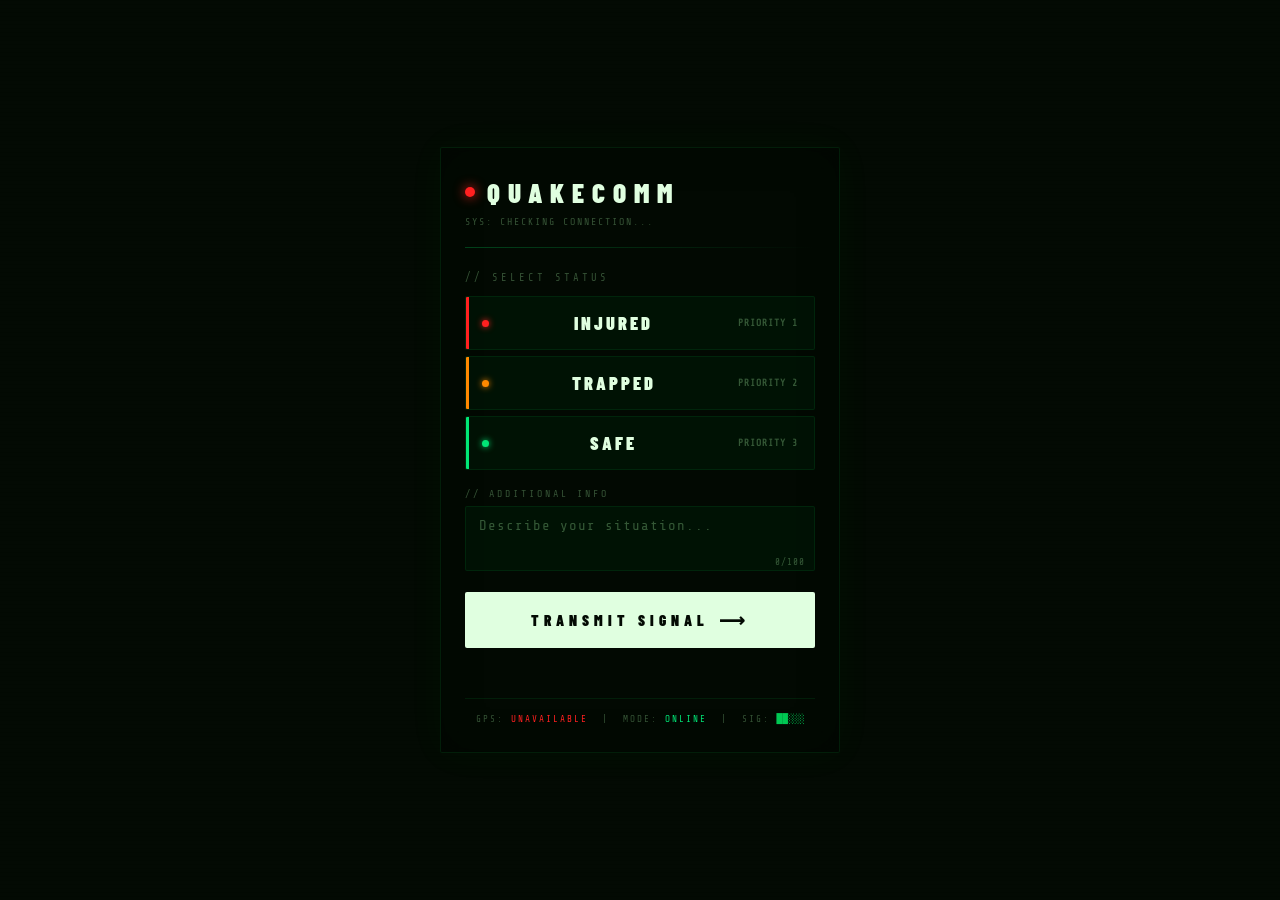
==== client/index.html @ 11e527c0 "initial commit: QuakeComm v1" ====
<!DOCTYPE html>
<html lang="en">
<head>
  <meta charset="UTF-8" />
  <meta name="viewport" content="width=device-width, initial-scale=1.0" />
  <meta name="theme-color" content="#030a03" />
  <title>QuakeComm</title>
  <link rel="stylesheet" href="style.css" />
  <link rel="manifest" href="manifest.json" />
</head>
<body>

  <div id="radar-bg">
    <canvas id="radar-canvas"></canvas>
  </div>

  <div id="scanline"></div>

  <div id="app">

    <div id="header">
      <div id="logo-line">
        <div id="signal-dot"></div>
        <h1>QUAKECOMM</h1>
      </div>
      <p id="status-bar" class="mono">SYS: CHECKING CONNECTION...</p>
    </div>

    <div id="divider"></div>

    <div id="main">

      <p id="instruction" class="mono">// SELECT STATUS</p>

      <div id="buttons">
        <button class="status-btn" id="btn-critical" data-status="critical">
          <span class="btn-dot critical-dot"></span>
          <span class="btn-label">INJURED</span>
          <span class="btn-code mono">PRIORITY 1</span>
        </button>
        <button class="status-btn" id="btn-trapped" data-status="trapped">
          <span class="btn-dot trapped-dot"></span>
          <span class="btn-label">TRAPPED</span>
          <span class="btn-code mono">PRIORITY 2</span>
        </button>
        <button class="status-btn" id="btn-safe" data-status="safe">
          <span class="btn-dot safe-dot"></span>
          <span class="btn-label">SAFE</span>
          <span class="btn-code mono">PRIORITY 3</span>
        </button>
      </div>

      <div id="note-wrapper">
        <label class="mono" id="note-label">// ADDITIONAL INFO</label>
        <textarea id="note" placeholder="Describe your situation..." maxlength="100"></textarea>
        <span id="char-count" class="mono">0/100</span>
      </div>

      <button id="send-btn">
        <span id="send-label">TRANSMIT SIGNAL</span>
        <span id="send-icon">⟶</span>
      </button>

      <p id="feedback" class="mono"></p>

    </div>

    <div id="footer" class="mono">
      GPS: <span id="gps-status">ACQUIRING...</span>
      &nbsp;|&nbsp;
      MODE: <span id="mode-status">ONLINE</span>
      &nbsp;|&nbsp;
      SIG: <span id="sig-strength">██░░░</span>
    </div>

  </div>

  <script src="app.js"></script>

  <script>
    // Radar canvas animation
    const canvas = document.getElementById('radar-canvas');
    const ctx = canvas.getContext('2d');
    let angle = 0;

    function resize() {
      canvas.width = window.innerWidth;
      canvas.height = window.innerHeight;
    }

    resize();
    window.addEventListener('resize', resize);

    const dots = Array.from({length: 6}, () => ({
      r: Math.random() * 180 + 40,
      a: Math.random() * Math.PI * 2,
      brightness: 0
    }));

    function draw() {
      const cx = canvas.width / 2;
      const cy = canvas.height / 2;
      const maxR = Math.min(canvas.width, canvas.height) * 0.42;

      ctx.clearRect(0, 0, canvas.width, canvas.height);

      // Rings
      [0.3, 0.55, 0.8, 1].forEach(scale => {
        ctx.beginPath();
        ctx.arc(cx, cy, maxR * scale, 0, Math.PI * 2);
        ctx.strokeStyle = 'rgba(0, 200, 80, 0.07)';
        ctx.lineWidth = 1;
        ctx.stroke();
      });

      // Cross lines
      ctx.strokeStyle = 'rgba(0, 200, 80, 0.06)';
      ctx.lineWidth = 1;
      ctx.beginPath(); ctx.moveTo(cx - maxR, cy); ctx.lineTo(cx + maxR, cy); ctx.stroke();
      ctx.beginPath(); ctx.moveTo(cx, cy - maxR); ctx.lineTo(cx, cy + maxR); ctx.stroke();

      // Sweep
      const gradient = ctx.createConicalGradient
        ? null
        : null;

      ctx.save();
      ctx.translate(cx, cy);
      ctx.rotate(angle);

      const sweep = ctx.createLinearGradient(0, 0, maxR, 0);
      sweep.addColorStop(0, 'rgba(0, 220, 80, 0.0)');
      sweep.addColorStop(0.7, 'rgba(0, 220, 80, 0.06)');
      sweep.addColorStop(1, 'rgba(0, 220, 80, 0.18)');

      ctx.beginPath();
      ctx.moveTo(0, 0);
      ctx.arc(0, 0, maxR, -0.35, 0);
      ctx.closePath();
      ctx.fillStyle = sweep;
      ctx.fill();

      // Sweep line
      ctx.beginPath();
      ctx.moveTo(0, 0);
      ctx.lineTo(maxR, 0);
      ctx.strokeStyle = 'rgba(0, 255, 80, 0.35)';
      ctx.lineWidth = 1.5;
      ctx.stroke();

      ctx.restore();

      // Dots
      dots.forEach(dot => {
        const da = ((angle - dot.a) % (Math.PI * 2) + Math.PI * 2) % (Math.PI * 2);
        if (da < 0.15) dot.brightness = 1;
        else dot.brightness *= 0.985;

        if (dot.brightness > 0.05) {
          const dx = cx + Math.cos(dot.a) * dot.r * (maxR / 200);
          const dy = cy + Math.sin(dot.a) * dot.r * (maxR / 200);
          ctx.beginPath();
          ctx.arc(dx, dy, 3, 0, Math.PI * 2);
          ctx.fillStyle = `rgba(0, 255, 100, ${dot.brightness * 0.9})`;
          ctx.fill();

          if (dot.brightness > 0.3) {
            ctx.beginPath();
            ctx.arc(dx, dy, 8, 0, Math.PI * 2);
            ctx.fillStyle = `rgba(0, 255, 100, ${dot.brightness * 0.08})`;
            ctx.fill();
          }
        }
      });

      // Center dot
      ctx.beginPath();
      ctx.arc(cx, cy, 3, 0, Math.PI * 2);
      ctx.fillStyle = 'rgba(0, 255, 80, 0.6)';
      ctx.fill();

      angle += 0.012;
      requestAnimationFrame(draw);
    }

    draw();

    // Char counter
    const noteEl = document.getElementById('note');
    const charCount = document.getElementById('char-count');
    if (noteEl) {
      noteEl.addEventListener('input', () => {
        charCount.textContent = noteEl.value.length + '/100';
      });
    }

    // Button selection
    document.querySelectorAll('.status-btn').forEach(btn => {
      btn.addEventListener('click', () => {
        document.querySelectorAll('.status-btn').forEach(b => b.classList.remove('selected'));
        btn.classList.add('selected');
      });
    });
  </script>

</body>
</html>
---- client/style.css ----
@import url('https://fonts.googleapis.com/css2?family=Share+Tech+Mono&family=Barlow+Condensed:wght@400;700;900&display=swap');

:root {
  --bg: #030a03;
  --surface: rgba(0, 20, 5, 0.85);
  --surface2: rgba(0, 30, 8, 0.9);
  --border: rgba(0, 180, 60, 0.12);
  --border-hover: rgba(0, 180, 60, 0.25);
  --critical: #ff2020;
  --trapped: #ff8800;
  --safe: #00e676;
  --green: #00c853;
  --text: #e0ffe0;
  --muted: rgba(150, 220, 150, 0.35);
  --dim: rgba(0, 180, 60, 0.08);
}

* { margin: 0; padding: 0; box-sizing: border-box; }

body {
  background-color: var(--bg);
  color: var(--text);
  font-family: 'Barlow Condensed', sans-serif;
  min-height: 100vh;
  display: flex;
  justify-content: center;
  align-items: center;
  overflow: hidden;
  position: relative;
}

/* Radar background */
#radar-bg {
  position: fixed;
  inset: 0;
  z-index: 0;
  opacity: 0.9;
}

#radar-canvas {
  width: 100%;
  height: 100%;
}

/* Scanline overlay */
#scanline {
  position: fixed;
  inset: 0;
  background: repeating-linear-gradient(
    0deg,
    transparent,
    transparent 3px,
    rgba(0, 0, 0, 0.08) 3px,
    rgba(0, 0, 0, 0.08) 4px
  );
  pointer-events: none;
  z-index: 1;
}

/* App */
#app {
  position: relative;
  z-index: 2;
  width: 100%;
  max-width: 400px;
  padding: 28px 24px;
  background: rgba(3, 10, 3, 0.75);
  border: 1px solid var(--border);
  border-radius: 2px;
  backdrop-filter: blur(12px);
  box-shadow:
    0 0 40px rgba(0, 200, 60, 0.04),
    inset 0 0 40px rgba(0, 0, 0, 0.3);
}

.mono { font-family: 'Share Tech Mono', monospace; }

/* Header */
#header { margin-bottom: 20px; }

#logo-line {
  display: flex;
  align-items: center;
  gap: 12px;
  margin-bottom: 8px;
}

#signal-dot {
  width: 10px;
  height: 10px;
  border-radius: 50%;
  background: var(--critical);
  box-shadow: 0 0 12px var(--critical);
  animation: blink 1.4s ease-in-out infinite;
}

@keyframes blink {
  0%, 100% { opacity: 1; box-shadow: 0 0 12px var(--critical); }
  50% { opacity: 0.3; box-shadow: none; }
}

#header h1 {
  font-size: 1.7rem;
  font-weight: 900;
  letter-spacing: 8px;
  color: var(--text);
}

#status-bar {
  font-size: 0.62rem;
  color: var(--muted);
  letter-spacing: 2px;
  text-transform: uppercase;
}

/* Divider */
#divider {
  height: 1px;
  background: linear-gradient(90deg, var(--green), transparent);
  margin-bottom: 24px;
  opacity: 0.3;
}

/* Instruction */
#instruction {
  font-size: 0.65rem;
  letter-spacing: 3px;
  color: var(--muted);
  margin-bottom: 12px;
  text-transform: uppercase;
}

/* Buttons */
#buttons {
  display: flex;
  flex-direction: column;
  gap: 6px;
  margin-bottom: 18px;
}

.status-btn {
  display: flex;
  align-items: center;
  gap: 12px;
  padding: 15px 16px;
  font-family: 'Barlow Condensed', sans-serif;
  font-size: 1.15rem;
  font-weight: 900;
  letter-spacing: 3px;
  text-transform: uppercase;
  border: 1px solid var(--border);
  border-radius: 2px;
  cursor: pointer;
  background-color: var(--surface);
  color: var(--text);
  transition: all 0.15s ease;
  position: relative;
  overflow: hidden;
}

.status-btn::before {
  content: '';
  position: absolute;
  left: 0; top: 0; bottom: 0;
  width: 3px;
  transition: width 0.2s ease, opacity 0.2s;
}

#btn-critical::before { background: var(--critical); }
#btn-trapped::before  { background: var(--trapped); }
#btn-safe::before     { background: var(--safe); }

.status-btn:hover {
  background-color: var(--surface2);
  border-color: var(--border-hover);
}

.status-btn:hover::before { width: 4px; }

#btn-critical.selected {
  border-color: rgba(255,32,32,0.3);
  box-shadow: inset 0 0 30px rgba(255,32,32,0.07), 0 0 15px rgba(255,32,32,0.05);
}
#btn-trapped.selected {
  border-color: rgba(255,136,0,0.3);
  box-shadow: inset 0 0 30px rgba(255,136,0,0.07), 0 0 15px rgba(255,136,0,0.05);
}
#btn-safe.selected {
  border-color: rgba(0,230,118,0.3);
  box-shadow: inset 0 0 30px rgba(0,230,118,0.07), 0 0 15px rgba(0,230,118,0.05);
}

.btn-dot {
  width: 7px; height: 7px;
  border-radius: 50%;
  flex-shrink: 0;
}

.critical-dot { background: var(--critical); box-shadow: 0 0 6px var(--critical); }
.trapped-dot  { background: var(--trapped);  box-shadow: 0 0 6px var(--trapped); }
.safe-dot     { background: var(--safe);     box-shadow: 0 0 6px var(--safe); }

.btn-label { flex: 1; }

.btn-code {
  font-size: 0.6rem;
  color: var(--muted);
  letter-spacing: 1px;
}

/* Note */
#note-wrapper {
  position: relative;
  margin-bottom: 18px;
}

#note-label {
  display: block;
  font-size: 0.62rem;
  letter-spacing: 3px;
  color: var(--muted);
  margin-bottom: 7px;
  text-transform: uppercase;
}

#note {
  width: 100%;
  padding: 11px 13px;
  font-size: 0.88rem;
  font-family: 'Share Tech Mono', monospace;
  border-radius: 2px;
  border: 1px solid var(--border);
  background-color: var(--surface);
  color: var(--text);
  resize: none;
  height: 65px;
  outline: none;
  transition: border-color 0.2s;
  letter-spacing: 1px;
}

#note:focus { border-color: var(--border-hover); }
#note::placeholder { color: var(--muted); }

#char-count {
  position: absolute;
  bottom: 7px; right: 10px;
  font-size: 0.58rem;
  color: var(--muted);
  letter-spacing: 1px;
}

/* Send */
#send-btn {
  width: 100%;
  padding: 17px;
  font-size: 0.95rem;
  font-weight: 900;
  font-family: 'Barlow Condensed', sans-serif;
  letter-spacing: 5px;
  text-transform: uppercase;
  background-color: var(--text);
  color: var(--bg);
  border: none;
  border-radius: 2px;
  cursor: pointer;
  transition: opacity 0.15s, transform 0.1s;
  display: flex;
  align-items: center;
  justify-content: center;
  gap: 10px;
  margin-bottom: 14px;
}

#send-btn:hover { opacity: 0.88; }
#send-btn:active { transform: scale(0.99); }
#send-btn:disabled { opacity: 0.2; cursor: not-allowed; }

#send-icon {
  font-size: 1.1rem;
  transition: transform 0.2s;
}

#send-btn:hover #send-icon { transform: translateX(5px); }

/* Feedback */
#feedback {
  text-align: center;
  font-size: 0.62rem;
  letter-spacing: 3px;
  color: var(--muted);
  text-transform: uppercase;
  min-height: 14px;
}

/* Footer */
#footer {
  margin-top: 22px;
  padding-top: 14px;
  border-top: 1px solid var(--border);
  font-size: 0.58rem;
  letter-spacing: 2px;
  color: var(--muted);
  text-transform: uppercase;
  text-align: center;
}

#gps-status  { color: var(--trapped); }
#mode-status { color: var(--safe); }
#sig-strength { color: var(--green); letter-spacing: 0; }
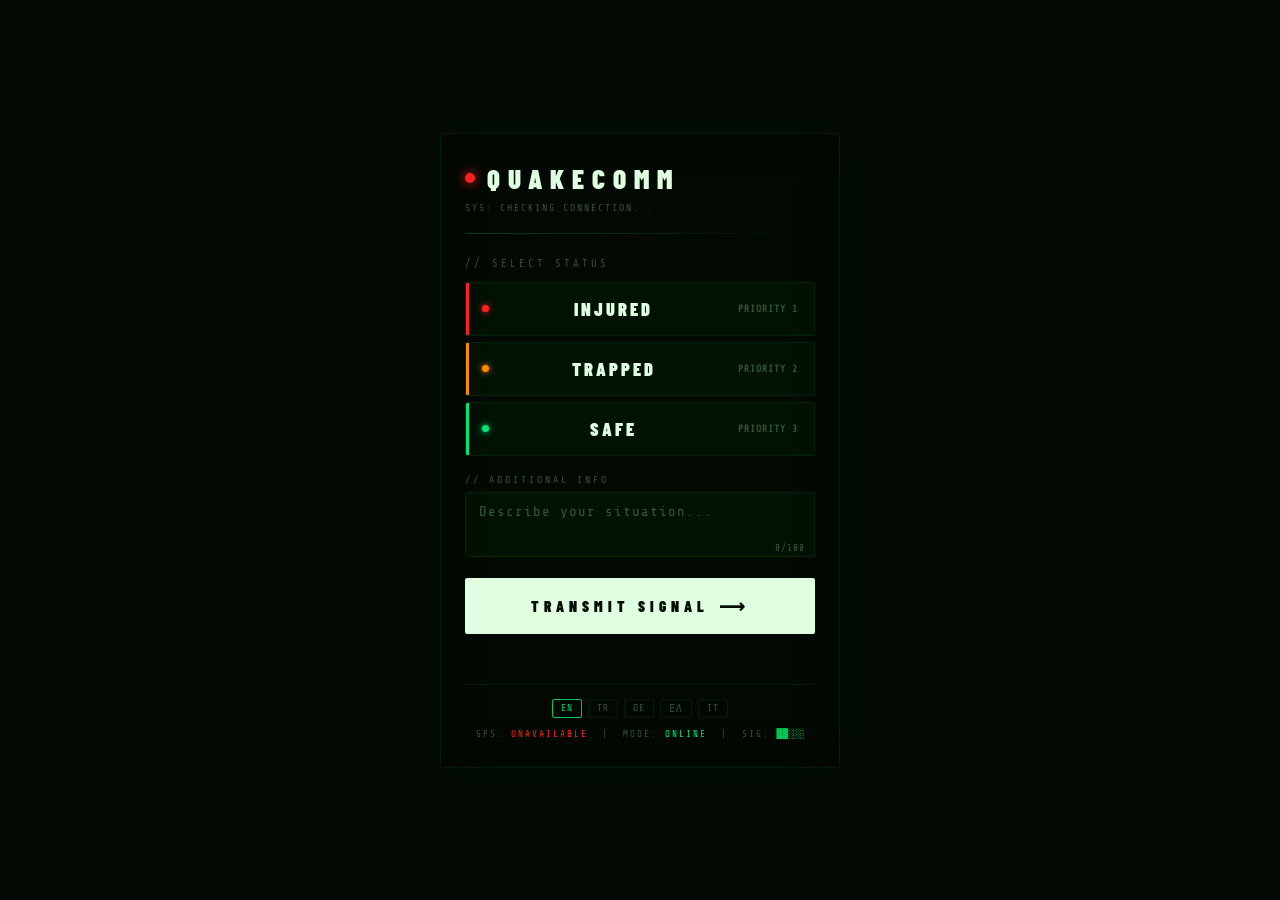
==== commit 2342ae50: "add language support to index.html" ====
--- a/client/index.html
+++ b/client/index.html
@@ -35,29 +35,29 @@
       <div id="buttons">
         <button class="status-btn" id="btn-critical" data-status="critical">
           <span class="btn-dot critical-dot"></span>
-          <span class="btn-label">INJURED</span>
+          <span class="btn-label" data-i18n="injured">INJURED</span>
           <span class="btn-code mono">PRIORITY 1</span>
         </button>
         <button class="status-btn" id="btn-trapped" data-status="trapped">
           <span class="btn-dot trapped-dot"></span>
-          <span class="btn-label">TRAPPED</span>
+          <span class="btn-label" data-i18n="trapped">TRAPPED</span>
           <span class="btn-code mono">PRIORITY 2</span>
         </button>
         <button class="status-btn" id="btn-safe" data-status="safe">
           <span class="btn-dot safe-dot"></span>
-          <span class="btn-label">SAFE</span>
+          <span class="btn-label" data-i18n="safe">SAFE</span>
           <span class="btn-code mono">PRIORITY 3</span>
         </button>
       </div>
 
       <div id="note-wrapper">
-        <label class="mono" id="note-label">// ADDITIONAL INFO</label>
+        <label class="mono" id="note-label" data-i18n="additional_info">// ADDITIONAL INFO</label>
         <textarea id="note" placeholder="Describe your situation..." maxlength="100"></textarea>
         <span id="char-count" class="mono">0/100</span>
       </div>
 
       <button id="send-btn">
-        <span id="send-label">TRANSMIT SIGNAL</span>
+        <span id="send-label" data-i18n="transmit">TRANSMIT SIGNAL</span>
         <span id="send-icon">⟶</span>
       </button>
 
@@ -66,6 +66,13 @@
     </div>
 
     <div id="footer" class="mono">
+      <div id="lang-bar">
+        <button class="lang-btn active" onclick="setLang('en')">EN</button>
+        <button class="lang-btn" onclick="setLang('tr')">TR</button>
+        <button class="lang-btn" onclick="setLang('de')">DE</button>
+        <button class="lang-btn" onclick="setLang('el')">ΕΛ</button>
+        <button class="lang-btn" onclick="setLang('it')">IT</button>
+      </div>
       GPS: <span id="gps-status">ACQUIRING...</span>
       &nbsp;|&nbsp;
       MODE: <span id="mode-status">ONLINE</span>
@@ -78,6 +85,25 @@
   <script src="app.js"></script>
 
   <script>
+    const TRANSLATIONS = {
+      en: { injured: 'INJURED', trapped: 'TRAPPED', safe: 'SAFE', additional_info: '// ADDITIONAL INFO', transmit: 'TRANSMIT SIGNAL', placeholder: 'Describe your situation...' },
+      tr: { injured: 'YARALIYIM', trapped: 'MAHSURUM', safe: 'SAĞLAMIM', additional_info: '// EK BİLGİ', transmit: 'SİNYAL GÖNDER', placeholder: 'Durumunuzu açıklayın...' },
+      de: { injured: 'VERLETZT', trapped: 'EINGESCHLOSSEN', safe: 'SICHER', additional_info: '// ZUSATZINFO', transmit: 'SIGNAL SENDEN', placeholder: 'Beschreiben Sie Ihre Situation...' },
+      el: { injured: 'ΤΡΑΥΜΑΤΙΑΣ', trapped: 'ΠΑΓΙΔΕΥΜΕΝΟΣ', safe: 'ΑΣΦΑΛΗΣ', additional_info: '// ΕΠΙΠΛΕΟΝ ΠΛΗΡΟΦΟΡΙΕΣ', transmit: 'ΑΠΟΣΤΟΛΗ ΣΗΜΑΤΟΣ', placeholder: 'Περιγράψτε την κατάστασή σας...' },
+      it: { injured: 'FERITO', trapped: 'INTRAPPOLATO', safe: 'SICURO', additional_info: '// INFO AGGIUNTIVE', transmit: 'TRASMETTI SEGNALE', placeholder: 'Descrivi la tua situazione...' }
+    };
+
+    function setLang(lang) {
+      const t = TRANSLATIONS[lang];
+      document.querySelectorAll('[data-i18n]').forEach(el => {
+        const key = el.getAttribute('data-i18n');
+        if (t[key]) el.textContent = t[key];
+      });
+      document.getElementById('note').placeholder = t.placeholder;
+      document.querySelectorAll('.lang-btn').forEach(btn => btn.classList.remove('active'));
+      event.target.classList.add('active');
+    }
+
     // Radar canvas animation
     const canvas = document.getElementById('radar-canvas');
     const ctx = canvas.getContext('2d');
@@ -104,7 +130,6 @@
 
       ctx.clearRect(0, 0, canvas.width, canvas.height);
 
-      // Rings
       [0.3, 0.55, 0.8, 1].forEach(scale => {
         ctx.beginPath();
         ctx.arc(cx, cy, maxR * scale, 0, Math.PI * 2);
@@ -113,16 +138,10 @@
         ctx.stroke();
       });
 
-      // Cross lines
       ctx.strokeStyle = 'rgba(0, 200, 80, 0.06)';
       ctx.lineWidth = 1;
       ctx.beginPath(); ctx.moveTo(cx - maxR, cy); ctx.lineTo(cx + maxR, cy); ctx.stroke();
       ctx.beginPath(); ctx.moveTo(cx, cy - maxR); ctx.lineTo(cx, cy + maxR); ctx.stroke();
-
-      // Sweep
-      const gradient = ctx.createConicalGradient
-        ? null
-        : null;
 
       ctx.save();
       ctx.translate(cx, cy);
@@ -140,7 +159,6 @@
       ctx.fillStyle = sweep;
       ctx.fill();
 
-      // Sweep line
       ctx.beginPath();
       ctx.moveTo(0, 0);
       ctx.lineTo(maxR, 0);
@@ -150,7 +168,6 @@
 
       ctx.restore();
 
-      // Dots
       dots.forEach(dot => {
         const da = ((angle - dot.a) % (Math.PI * 2) + Math.PI * 2) % (Math.PI * 2);
         if (da < 0.15) dot.brightness = 1;
@@ -173,7 +190,6 @@
         }
       });
 
-      // Center dot
       ctx.beginPath();
       ctx.arc(cx, cy, 3, 0, Math.PI * 2);
       ctx.fillStyle = 'rgba(0, 255, 80, 0.6)';
@@ -185,7 +201,6 @@
 
     draw();
 
-    // Char counter
     const noteEl = document.getElementById('note');
     const charCount = document.getElementById('char-count');
     if (noteEl) {
@@ -194,7 +209,6 @@
       });
     }
 
-    // Button selection
     document.querySelectorAll('.status-btn').forEach(btn => {
       btn.addEventListener('click', () => {
         document.querySelectorAll('.status-btn').forEach(b => b.classList.remove('selected'));
--- a/client/style.css
+++ b/client/style.css
@@ -29,7 +29,6 @@
   position: relative;
 }
 
-/* Radar background */
 #radar-bg {
   position: fixed;
   inset: 0;
@@ -42,7 +41,6 @@
   height: 100%;
 }
 
-/* Scanline overlay */
 #scanline {
   position: fixed;
   inset: 0;
@@ -57,7 +55,6 @@
   z-index: 1;
 }
 
-/* App */
 #app {
   position: relative;
   z-index: 2;
@@ -75,7 +72,6 @@
 
 .mono { font-family: 'Share Tech Mono', monospace; }
 
-/* Header */
 #header { margin-bottom: 20px; }
 
 #logo-line {
@@ -113,7 +109,6 @@
   text-transform: uppercase;
 }
 
-/* Divider */
 #divider {
   height: 1px;
   background: linear-gradient(90deg, var(--green), transparent);
@@ -121,7 +116,6 @@
   opacity: 0.3;
 }
 
-/* Instruction */
 #instruction {
   font-size: 0.65rem;
   letter-spacing: 3px;
@@ -130,7 +124,6 @@
   text-transform: uppercase;
 }
 
-/* Buttons */
 #buttons {
   display: flex;
   flex-direction: column;
@@ -208,7 +201,6 @@
   letter-spacing: 1px;
 }
 
-/* Note */
 #note-wrapper {
   position: relative;
   margin-bottom: 18px;
@@ -250,7 +242,6 @@
   letter-spacing: 1px;
 }
 
-/* Send */
 #send-btn {
   width: 100%;
   padding: 17px;
@@ -283,7 +274,6 @@
 
 #send-btn:hover #send-icon { transform: translateX(5px); }
 
-/* Feedback */
 #feedback {
   text-align: center;
   font-size: 0.62rem;
@@ -293,7 +283,6 @@
   min-height: 14px;
 }
 
-/* Footer */
 #footer {
   margin-top: 22px;
   padding-top: 14px;
@@ -307,4 +296,34 @@
 
 #gps-status  { color: var(--trapped); }
 #mode-status { color: var(--safe); }
-#sig-strength { color: var(--green); letter-spacing: 0; }+#sig-strength { color: var(--green); letter-spacing: 0; }
+
+#lang-bar {
+  display: flex;
+  gap: 6px;
+  margin-bottom: 10px;
+  justify-content: center;
+}
+
+.lang-btn {
+  padding: 3px 8px;
+  font-family: 'Share Tech Mono', monospace;
+  font-size: 0.6rem;
+  letter-spacing: 1px;
+  background: none;
+  border: 1px solid var(--border);
+  color: var(--muted);
+  cursor: pointer;
+  border-radius: 2px;
+  transition: all 0.2s;
+}
+
+.lang-btn.active {
+  border-color: var(--green);
+  color: var(--green);
+}
+
+.lang-btn:hover {
+  border-color: var(--text);
+  color: var(--text);
+}
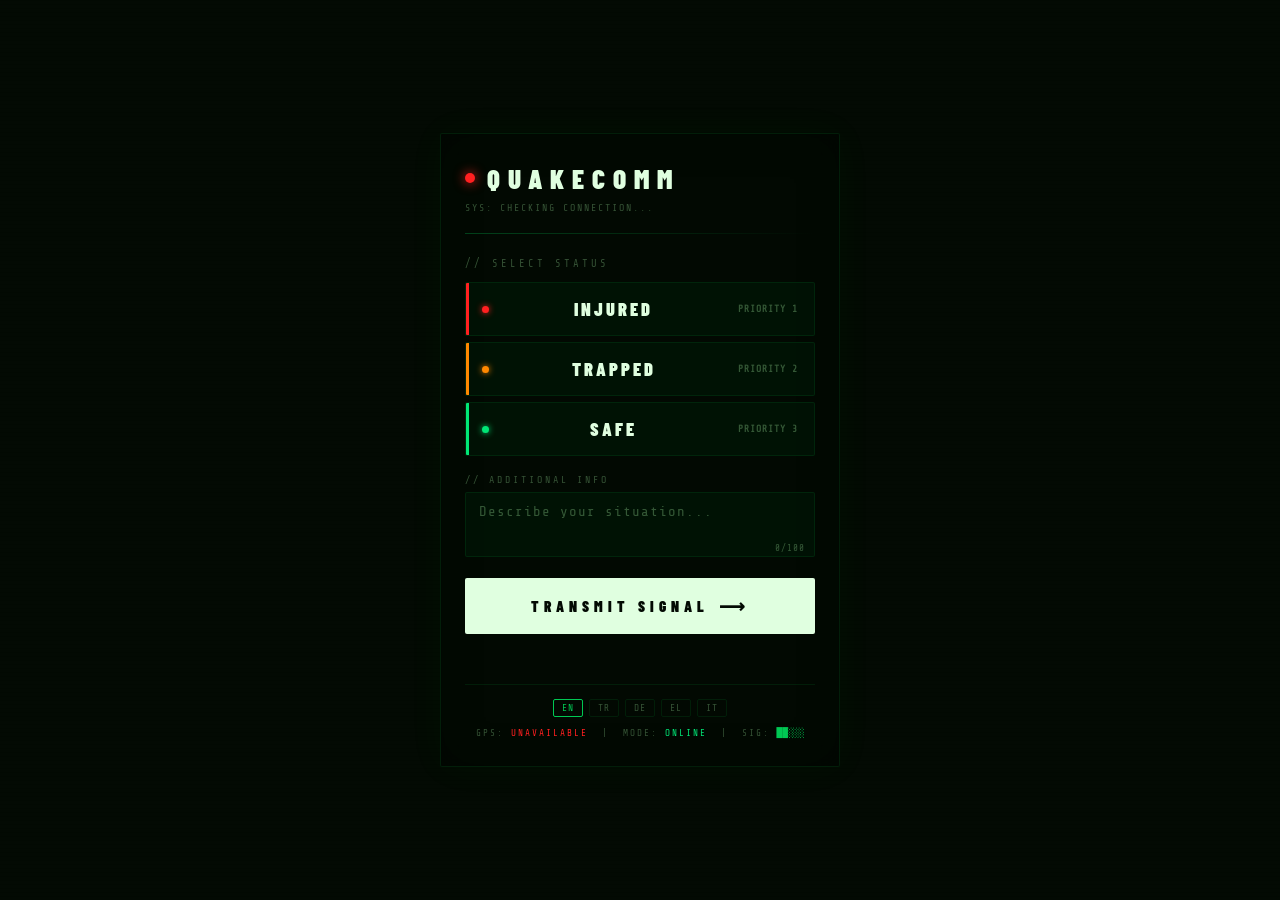
==== commit 2d3a5956: "fix language switcher" ====
--- a/client/index.html
+++ b/client/index.html
@@ -67,11 +67,11 @@
 
     <div id="footer" class="mono">
       <div id="lang-bar">
-        <button class="lang-btn active" onclick="setLang('en')">EN</button>
-        <button class="lang-btn" onclick="setLang('tr')">TR</button>
-        <button class="lang-btn" onclick="setLang('de')">DE</button>
-        <button class="lang-btn" onclick="setLang('el')">ΕΛ</button>
-        <button class="lang-btn" onclick="setLang('it')">IT</button>
+        <button class="lang-btn active" onclick="setLang('en', this)">EN</button>
+        <button class="lang-btn" onclick="setLang('tr', this)">TR</button>
+        <button class="lang-btn" onclick="setLang('de', this)">DE</button>
+        <button class="lang-btn" onclick="setLang('el', this)">EL</button>
+        <button class="lang-btn" onclick="setLang('it', this)">IT</button>
       </div>
       GPS: <span id="gps-status">ACQUIRING...</span>
       &nbsp;|&nbsp;
@@ -87,24 +87,23 @@
   <script>
     const TRANSLATIONS = {
       en: { injured: 'INJURED', trapped: 'TRAPPED', safe: 'SAFE', additional_info: '// ADDITIONAL INFO', transmit: 'TRANSMIT SIGNAL', placeholder: 'Describe your situation...' },
-      tr: { injured: 'YARALIYIM', trapped: 'MAHSURUM', safe: 'SAĞLAMIM', additional_info: '// EK BİLGİ', transmit: 'SİNYAL GÖNDER', placeholder: 'Durumunuzu açıklayın...' },
+      tr: { injured: 'YARALIYIM', trapped: 'MAHSURUM', safe: 'SAGLAMIM', additional_info: '// EK BILGI', transmit: 'SINYAL GONDER', placeholder: 'Durumunuzu aciklayin...' },
       de: { injured: 'VERLETZT', trapped: 'EINGESCHLOSSEN', safe: 'SICHER', additional_info: '// ZUSATZINFO', transmit: 'SIGNAL SENDEN', placeholder: 'Beschreiben Sie Ihre Situation...' },
-      el: { injured: 'ΤΡΑΥΜΑΤΙΑΣ', trapped: 'ΠΑΓΙΔΕΥΜΕΝΟΣ', safe: 'ΑΣΦΑΛΗΣ', additional_info: '// ΕΠΙΠΛΕΟΝ ΠΛΗΡΟΦΟΡΙΕΣ', transmit: 'ΑΠΟΣΤΟΛΗ ΣΗΜΑΤΟΣ', placeholder: 'Περιγράψτε την κατάστασή σας...' },
+      el: { injured: 'TRAUMATIAS', trapped: 'PAGIDEUOMENOS', safe: 'ASFALOS', additional_info: '// PLIROFOIRIES', transmit: 'APOSTOLI SIMATOS', placeholder: 'Perigraste tin katastasi sas...' },
       it: { injured: 'FERITO', trapped: 'INTRAPPOLATO', safe: 'SICURO', additional_info: '// INFO AGGIUNTIVE', transmit: 'TRASMETTI SEGNALE', placeholder: 'Descrivi la tua situazione...' }
     };
 
-    function setLang(lang) {
+    function setLang(lang, btn) {
       const t = TRANSLATIONS[lang];
       document.querySelectorAll('[data-i18n]').forEach(el => {
         const key = el.getAttribute('data-i18n');
         if (t[key]) el.textContent = t[key];
       });
       document.getElementById('note').placeholder = t.placeholder;
-      document.querySelectorAll('.lang-btn').forEach(btn => btn.classList.remove('active'));
-      event.target.classList.add('active');
-    }
-
-    // Radar canvas animation
+      document.querySelectorAll('.lang-btn').forEach(b => b.classList.remove('active'));
+      btn.classList.add('active');
+    }
+
     const canvas = document.getElementById('radar-canvas');
     const ctx = canvas.getContext('2d');
     let angle = 0;
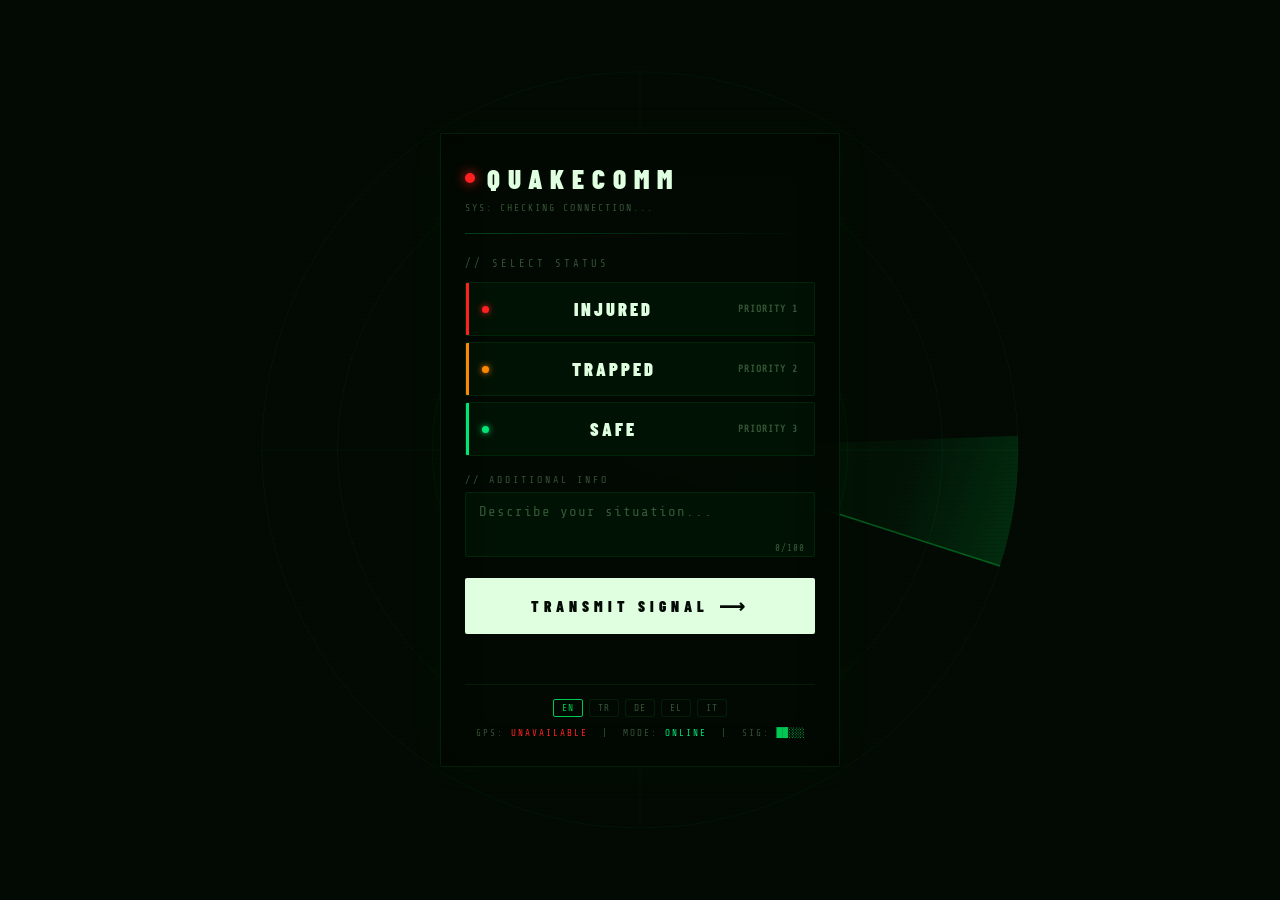
==== commit 6e0c14e4: "fix setLang scope and noteEl conflict" ====
--- a/client/index.html
+++ b/client/index.html
@@ -82,8 +82,6 @@
 
   </div>
 
-  <script src="app.js"></script>
-
   <script>
     const TRANSLATIONS = {
       en: { injured: 'INJURED', trapped: 'TRAPPED', safe: 'SAFE', additional_info: '// ADDITIONAL INFO', transmit: 'TRANSMIT SIGNAL', placeholder: 'Describe your situation...' },
@@ -199,22 +197,9 @@
     }
 
     draw();
-
-    const noteEl = document.getElementById('note');
-    const charCount = document.getElementById('char-count');
-    if (noteEl) {
-      noteEl.addEventListener('input', () => {
-        charCount.textContent = noteEl.value.length + '/100';
-      });
-    }
-
-    document.querySelectorAll('.status-btn').forEach(btn => {
-      btn.addEventListener('click', () => {
-        document.querySelectorAll('.status-btn').forEach(b => b.classList.remove('selected'));
-        btn.classList.add('selected');
-      });
-    });
   </script>
+
+  <script src="app.js"></script>
 
 </body>
 </html>
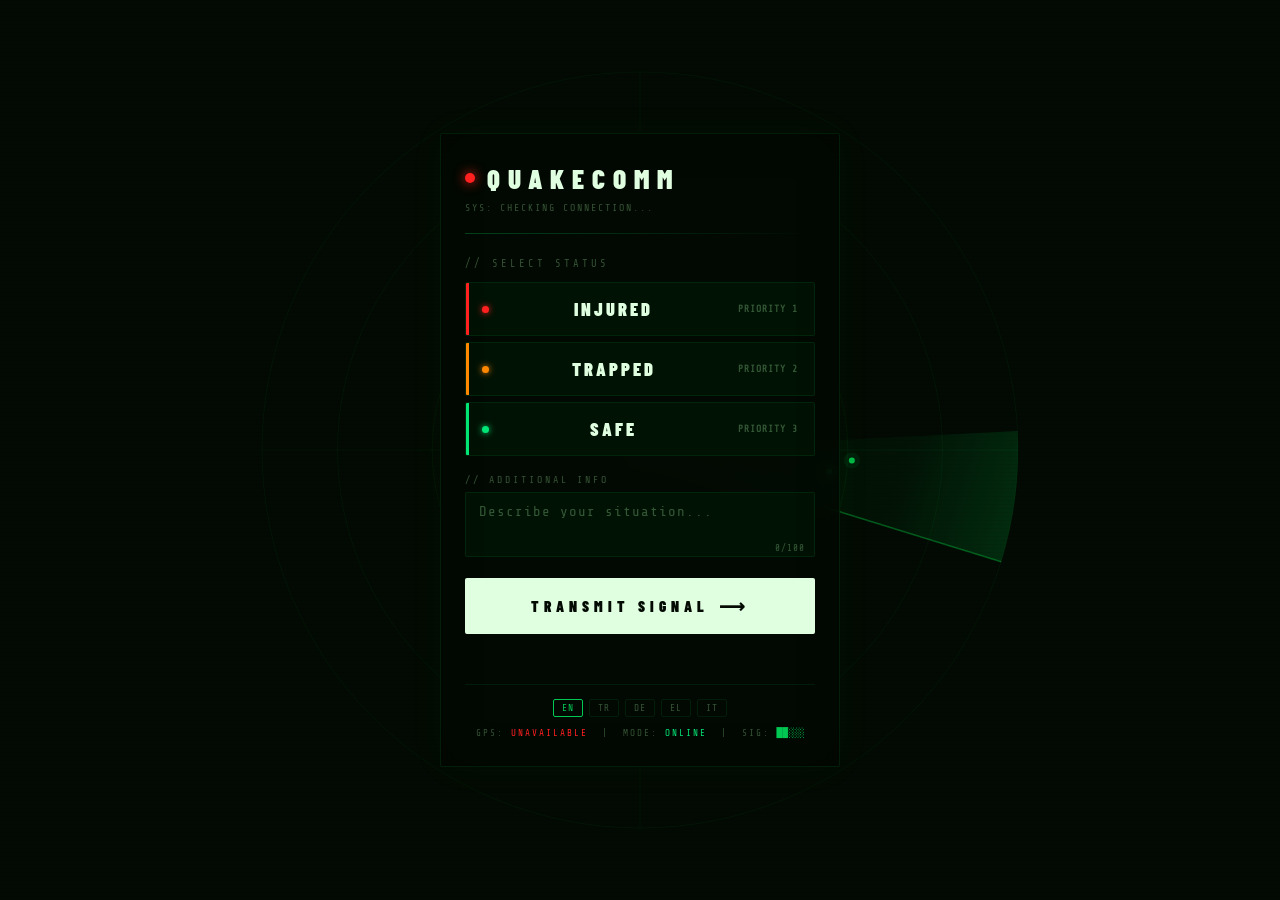
==== commit 632a1b7f: "fix Greek translations" ====
--- a/client/index.html
+++ b/client/index.html
@@ -87,7 +87,7 @@
       en: { injured: 'INJURED', trapped: 'TRAPPED', safe: 'SAFE', additional_info: '// ADDITIONAL INFO', transmit: 'TRANSMIT SIGNAL', placeholder: 'Describe your situation...' },
       tr: { injured: 'YARALIYIM', trapped: 'MAHSURUM', safe: 'SAGLAMIM', additional_info: '// EK BILGI', transmit: 'SINYAL GONDER', placeholder: 'Durumunuzu aciklayin...' },
       de: { injured: 'VERLETZT', trapped: 'EINGESCHLOSSEN', safe: 'SICHER', additional_info: '// ZUSATZINFO', transmit: 'SIGNAL SENDEN', placeholder: 'Beschreiben Sie Ihre Situation...' },
-      el: { injured: 'TRAUMATIAS', trapped: 'PAGIDEUOMENOS', safe: 'ASFALOS', additional_info: '// PLIROFOIRIES', transmit: 'APOSTOLI SIMATOS', placeholder: 'Perigraste tin katastasi sas...' },
+      el: { injured: 'ΤΡΑΥΜΑΤΊΑΣ', trapped: 'ΠΑΓΙΔΕΥΜΈΝΟΣ', safe: 'ΑΣΦΑΛΉΣ', additional_info: '// ΕΠΙΠΛΈΟΝ ΠΛΗΡΟΦΟΡΊΕΣ', transmit: 'ΑΠΟΣΤΟΛΉ ΣΉΜΑΤΟΣ', placeholder: 'Περιγράψτε την κατάστασή σας...' },
       it: { injured: 'FERITO', trapped: 'INTRAPPOLATO', safe: 'SICURO', additional_info: '// INFO AGGIUNTIVE', transmit: 'TRASMETTI SEGNALE', placeholder: 'Descrivi la tua situazione...' }
     };
 
